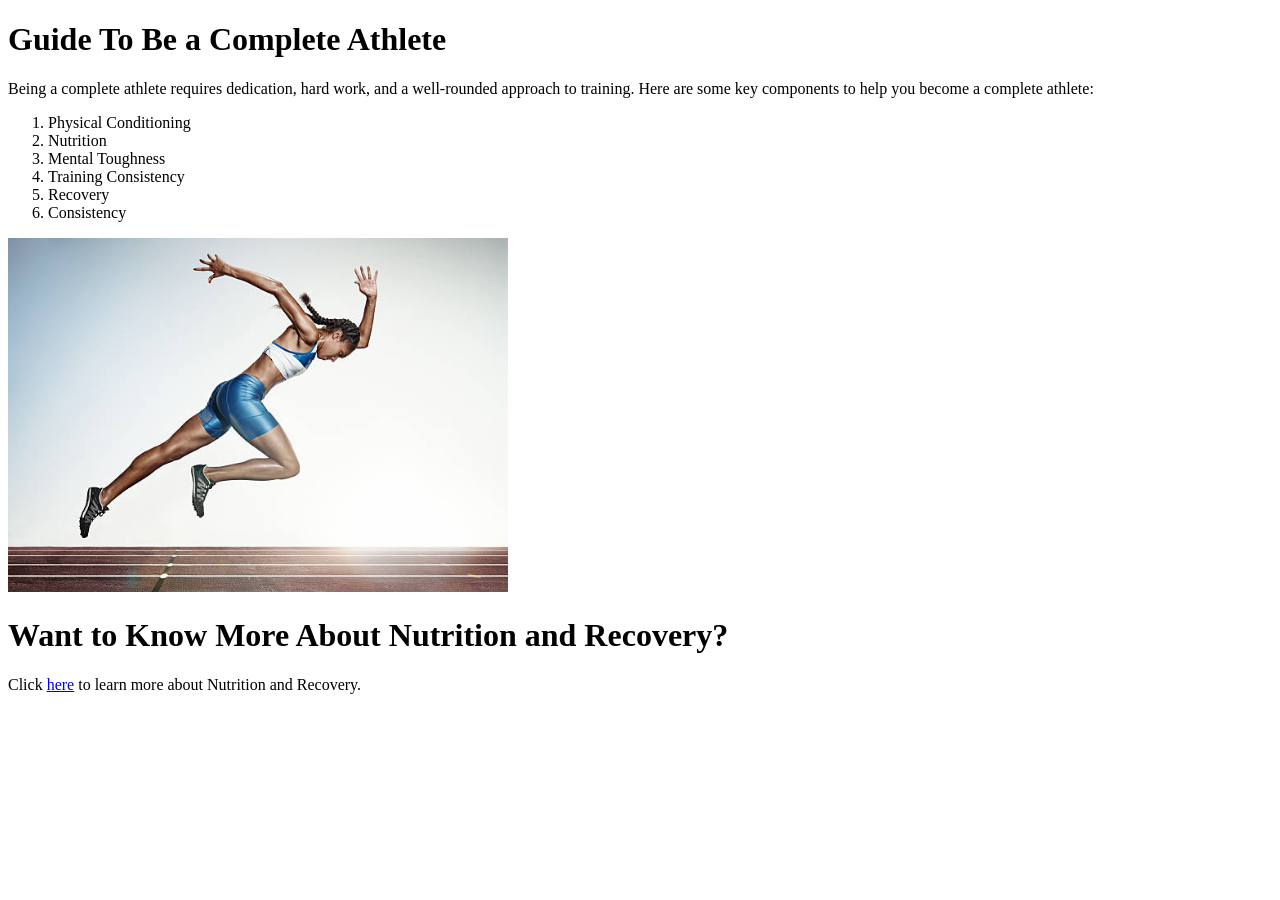
==== index.html @ c0c7e9c7 "Added section, footer and etc tags" ====
<!DOCTYPE html>
<html lang="en">
<head>
    <meta charset="UTF-8">
    <meta name="viewport" content="width=device-width, initial-scale=1.0">
    <title>Guide To Be a Complete Athlete</title>
</head>
<body>
    <h1>Guide To Be a Complete Athlete</h1>
    <p>Being a complete athlete requires dedication, hard work, and a well-rounded approach to training. Here are some key components to help you become a complete athlete:</p>

    <ol>
        <li>Physical Conditioning</li>
        <li>Nutrition</li>
        <li>Mental Toughness</li>
        <li>Training Consistency</li>
        <li>Recovery</li>
        <li>Consistency</li>
    </ol>

    <img src="./images/athlete_running.jpg" alt="Athlete Training" width="500">
    
<footer> 
    <h1>Want to Know More About Nutrition and Recovery?</h1>
    <p>Click <a href = "page 2.html">here</a> to learn more about Nutrition and Recovery.</p>
</footer>


   

    
</body>
</html>
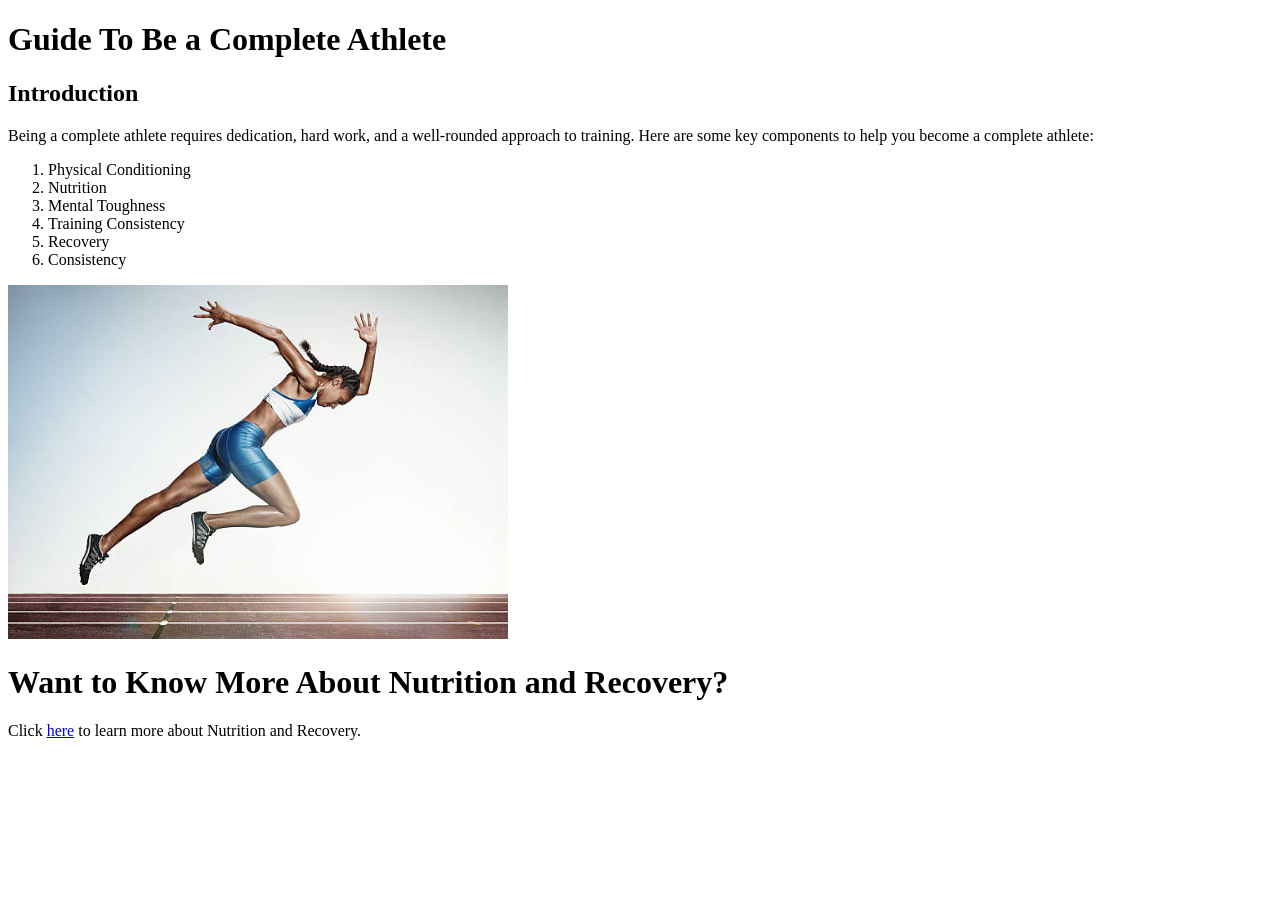
==== commit 2a988bac: "Added title and subheader tags" ====
--- a/index.html
+++ b/index.html
@@ -1,12 +1,15 @@
 <!DOCTYPE html>
 <html lang="en">
 <head>
+     <!-- Link to the stylesheet called style.css -->
+    <link rel="stylesheet" href="./css/style.css" />
     <meta charset="UTF-8">
     <meta name="viewport" content="width=device-width, initial-scale=1.0">
     <title>Guide To Be a Complete Athlete</title>
 </head>
 <body>
-    <h1>Guide To Be a Complete Athlete</h1>
+    <h1 class="title">Guide To Be a Complete Athlete</h1>
+    <h2 class="subheader">Introduction</h2>
     <p>Being a complete athlete requires dedication, hard work, and a well-rounded approach to training. Here are some key components to help you become a complete athlete:</p>
 
     <ol>
--- a/css/style.css
+++ b/css/style.css
@@ -0,0 +1,3 @@
+.subheader{
+    font-weight: bold;
+}
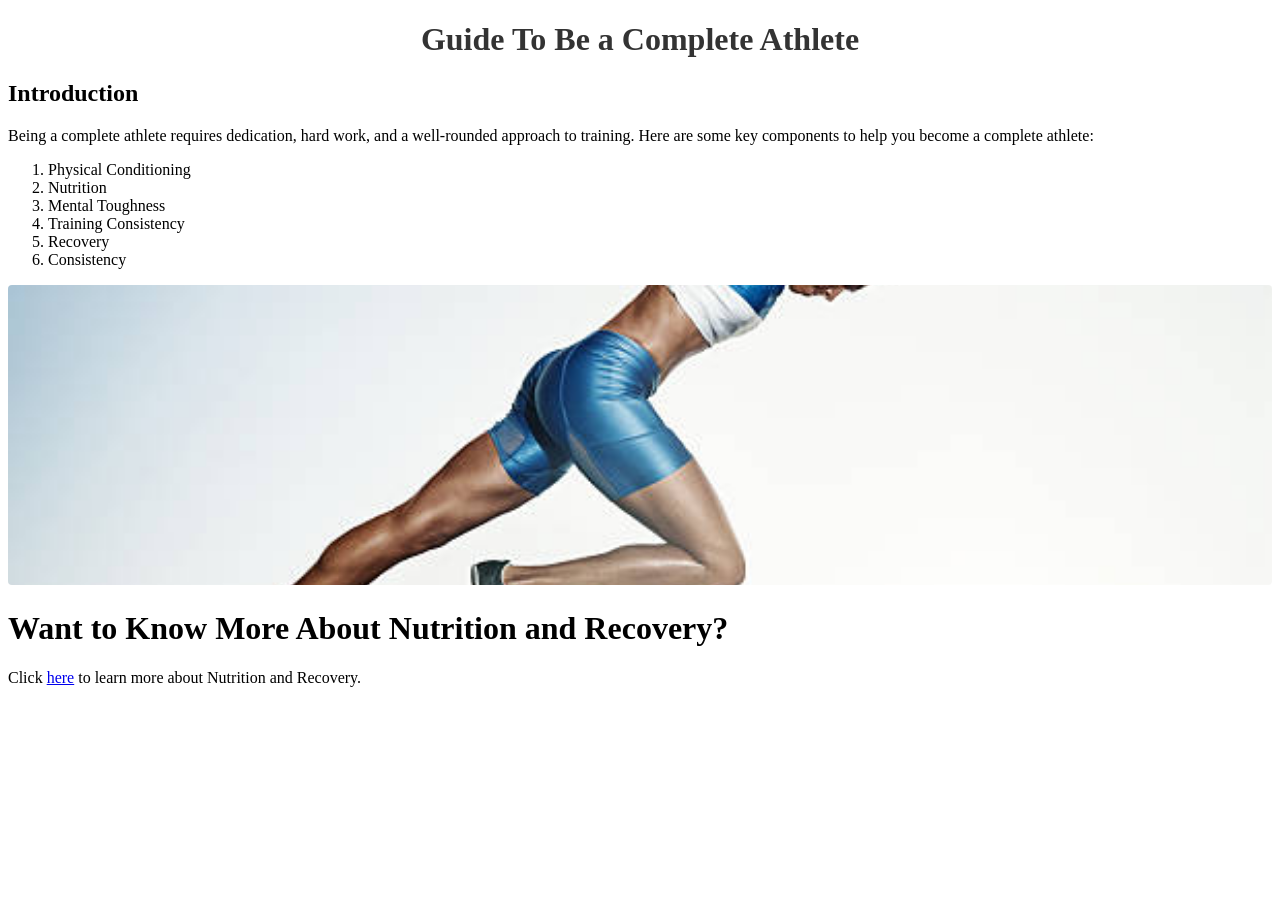
==== commit 82f1704a: "Added a flexbox for page 2" ====
--- a/index.html
+++ b/index.html
@@ -2,7 +2,7 @@
 <html lang="en">
 <head>
      <!-- Link to the stylesheet called style.css -->
-    <link rel="stylesheet" href="./css/style.css" />
+    <link rel="stylesheet" href ="./css/style.css" />
     <meta charset="UTF-8">
     <meta name="viewport" content="width=device-width, initial-scale=1.0">
     <title>Guide To Be a Complete Athlete</title>
--- a/css/style.css
+++ b/css/style.css
@@ -1,3 +1,30 @@
 .subheader{
     font-weight: bold;
-}+}
+
+.flex-container {
+    display: flex;
+    justify-content: space-between;
+    gap: 30px;          /* clean spacing between items */
+    background-color: #f2f2f2;
+    padding: 30px;
+    
+}
+
+.flex-item {
+    flex: 1;   /* makes both images take equal space */
+}
+
+.title {
+    text-align: center;
+    color: #333;
+}
+
+
+  img {
+    width: 100%;
+    height: 300px;       /* same height for both */
+    object-fit: cover;   /* prevents stretching */
+    border-radius: 4px;
+}
+
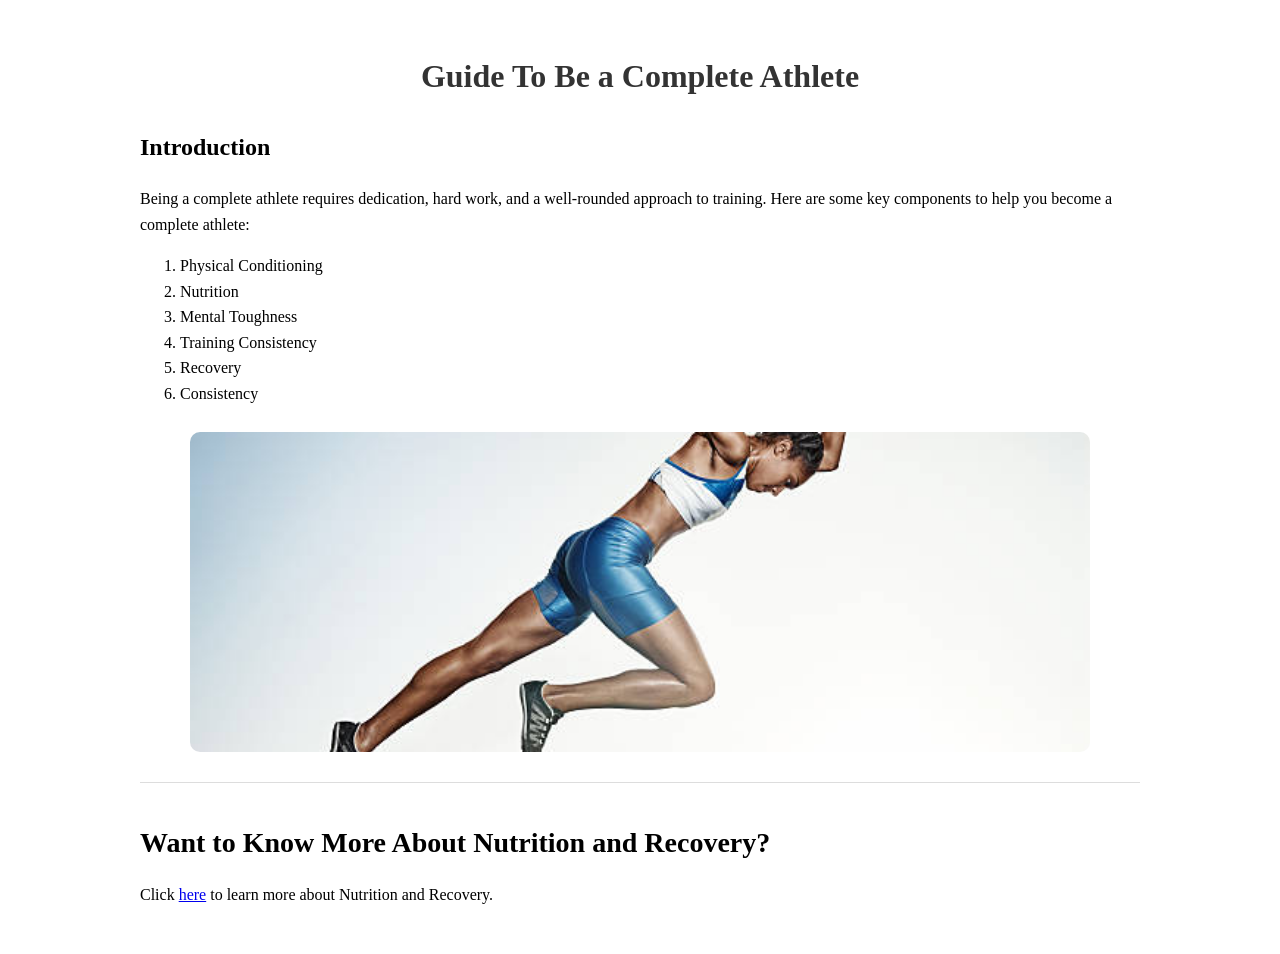
==== commit 14ff0369: "Added css for the main page and footers" ====
--- a/index.html
+++ b/index.html
@@ -21,8 +21,10 @@
         <li>Consistency</li>
     </ol>
 
-    <img src="./images/athlete_running.jpg" alt="Athlete Training" width="500">
     
+        <img src="./images/athlete_running.jpg" alt="Athlete Training hard" class="hero-img">
+    
+
 <footer> 
     <h1>Want to Know More About Nutrition and Recovery?</h1>
     <p>Click <a href = "page 2.html">here</a> to learn more about Nutrition and Recovery.</p>
--- a/css/style.css
+++ b/css/style.css
@@ -1,7 +1,8 @@
 .subheader{
     font-weight: bold;
+    margin-top: 25px;
 }
-
+/* Flexbox layout for the images on page 2 */
 .flex-container {
     display: flex;
     justify-content: space-between;
@@ -21,10 +22,43 @@
 }
 
 
-  img {
+ /* Only style images inside the flex container (page2 images row) */
+ .flex-container img {
     width: 100%;
-    height: 300px;       /* same height for both */
-    object-fit: cover;   /* prevents stretching */
+    height: 300px;       
+    object-fit: cover;   
     border-radius: 4px;
 }
 
+
+/*Main page layout*/
+body {
+  max-width: 1000px;
+  margin: 0 auto;
+  padding: 30px;
+  line-height: 1.6;
+}
+
+
+/* Hero image on index page */
+.hero-img {
+  display: block;
+  width: 100%;
+  max-width: 900px;     
+  height: 320px;       
+  object-fit: cover;    
+  margin: 25px auto;
+  border-radius: 10px;
+}
+
+/* Footer area */
+footer {
+  margin-top: 30px;
+  padding-top: 20px;
+  border-top: 1px solid #ddd;
+}
+
+footer h1 {
+  font-size: 28px;
+  margin-bottom: 10px;
+}
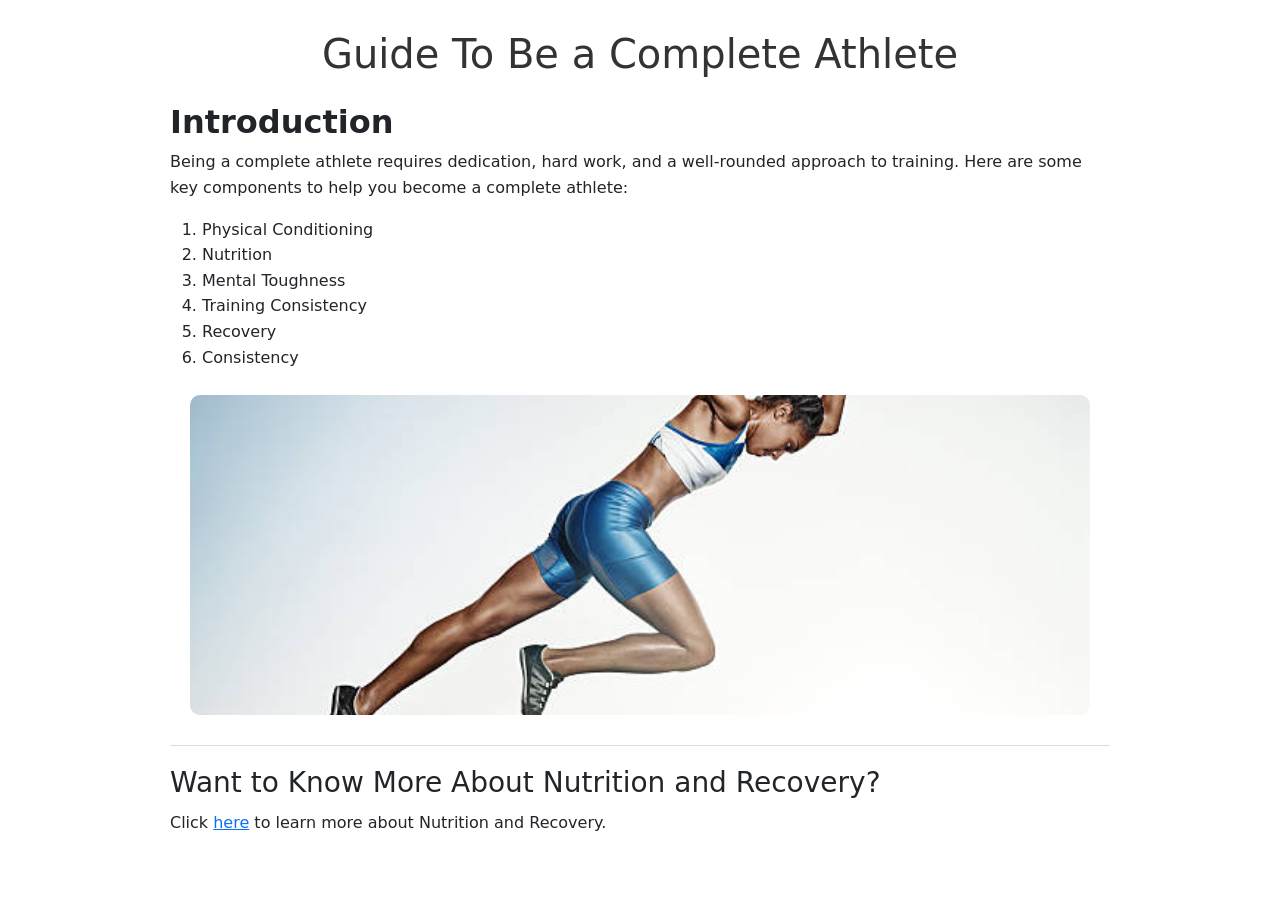
==== commit e5695379: "Added bootstrap to code" ====
--- a/index.html
+++ b/index.html
@@ -1,15 +1,27 @@
 <!DOCTYPE html>
 <html lang="en">
 <head>
-     <!-- Link to the stylesheet called style.css -->
-    <link rel="stylesheet" href ="./css/style.css" />
+    
     <meta charset="UTF-8">
     <meta name="viewport" content="width=device-width, initial-scale=1.0">
     <title>Guide To Be a Complete Athlete</title>
+
+    <!-- Link to the Bootstrap CSS file from a CDN -->
+     <link href="https://cdn.jsdelivr.net/npm/bootstrap@5.3.3/dist/css/bootstrap.min.css" rel="stylesheet" integrity="sha384-QWTKZyjpPEjISv5WaRU9OFeRpok6YctnYmDr5pNlyT2bRjXh0JMhjY6hW+ALEwIH" crossorigin="anonymous">
+
+      <!-- Link to the stylesheet called style.css -->
+    <link rel="stylesheet" href ="./css/style.css" />
+
 </head>
+
 <body>
+    
+<header>
     <h1 class="title">Guide To Be a Complete Athlete</h1>
     <h2 class="subheader">Introduction</h2>
+</header>
+
+<main>
     <p>Being a complete athlete requires dedication, hard work, and a well-rounded approach to training. Here are some key components to help you become a complete athlete:</p>
 
     <ol>
@@ -23,7 +35,7 @@
 
     
         <img src="./images/athlete_running.jpg" alt="Athlete Training hard" class="hero-img">
-    
+ </main>
 
 <footer> 
     <h1>Want to Know More About Nutrition and Recovery?</h1>
--- a/css/style.css
+++ b/css/style.css
@@ -62,3 +62,9 @@
   font-size: 28px;
   margin-bottom: 10px;
 }
+
+@media (max-width: 600px) {
+  body {
+    font-size: 16px;
+  }
+}
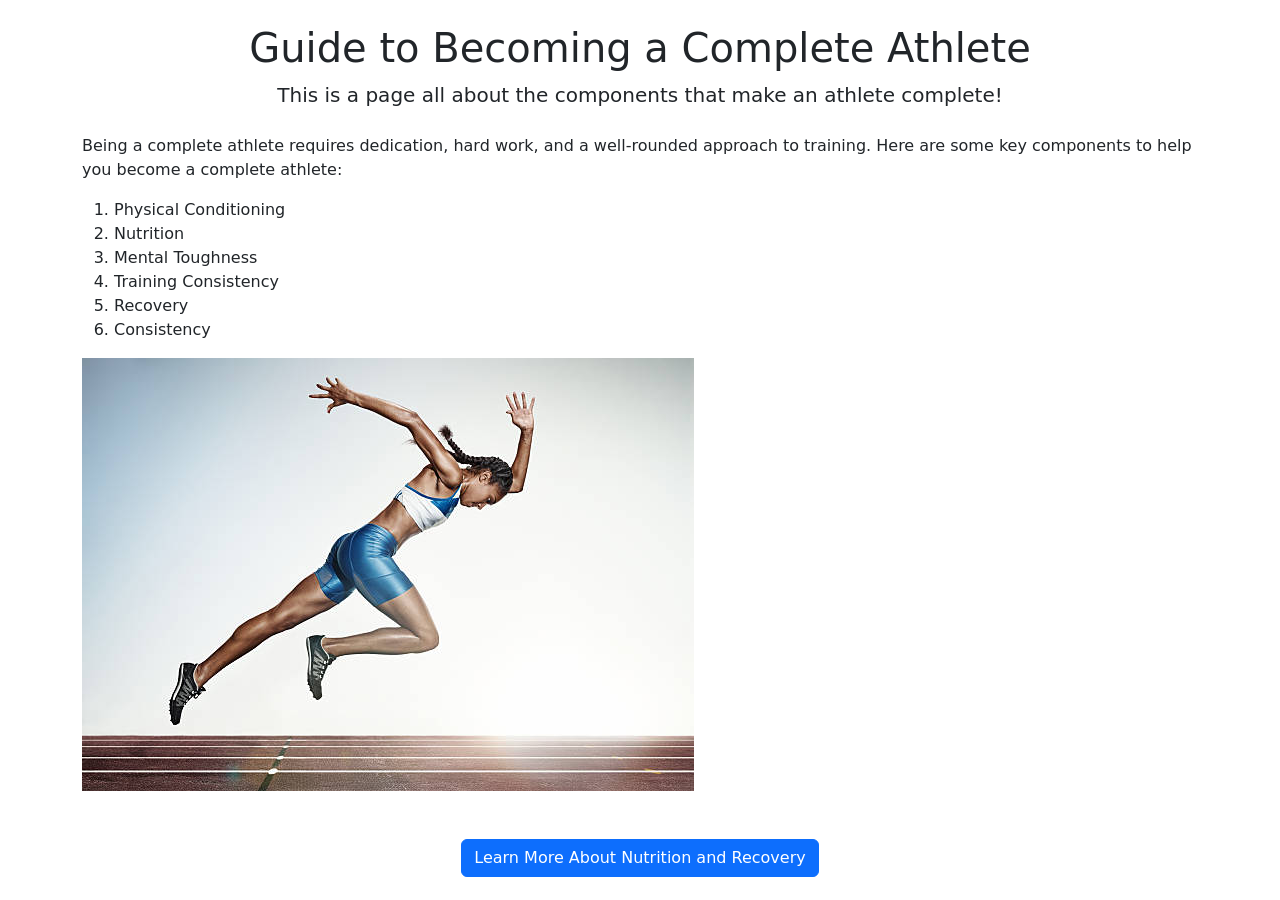
==== commit d7b24202: "Added bootstrap btns and headers in both pages" ====
--- a/index.html
+++ b/index.html
@@ -1,7 +1,7 @@
 <!DOCTYPE html>
 <html lang="en">
 <head>
-    
+
     <meta charset="UTF-8">
     <meta name="viewport" content="width=device-width, initial-scale=1.0">
     <title>Guide To Be a Complete Athlete</title>
@@ -10,15 +10,17 @@
      <link href="https://cdn.jsdelivr.net/npm/bootstrap@5.3.3/dist/css/bootstrap.min.css" rel="stylesheet" integrity="sha384-QWTKZyjpPEjISv5WaRU9OFeRpok6YctnYmDr5pNlyT2bRjXh0JMhjY6hW+ALEwIH" crossorigin="anonymous">
 
       <!-- Link to the stylesheet called style.css -->
-    <link rel="stylesheet" href ="./css/style.css" />
+    
 
 </head>
 
 <body>
-    
-<header>
-    <h1 class="title">Guide To Be a Complete Athlete</h1>
-    <h2 class="subheader">Introduction</h2>
+ <div class="container mt-4">
+    <!-- Your page content goes here -->
+
+<header class="text-center mb-4">
+  <h1>Guide to Becoming a Complete Athlete</h1>
+  <p class="lead">This is a page all about the components that make an athlete complete!</p>
 </header>
 
 <main>
@@ -37,14 +39,14 @@
         <img src="./images/athlete_running.jpg" alt="Athlete Training hard" class="hero-img">
  </main>
 
-<footer> 
-    <h1>Want to Know More About Nutrition and Recovery?</h1>
-    <p>Click <a href = "page 2.html">here</a> to learn more about Nutrition and Recovery.</p>
+ <footer class="mt-5">
+  <nav class="d-flex justify-content-center gap-4">
+    <a href="page 2.html" class="btn btn-primary">Learn More About Nutrition and Recovery</a>
+  </nav>
 </footer>
-
 
    
 
-    
+ </div>
 </body>
 </html>
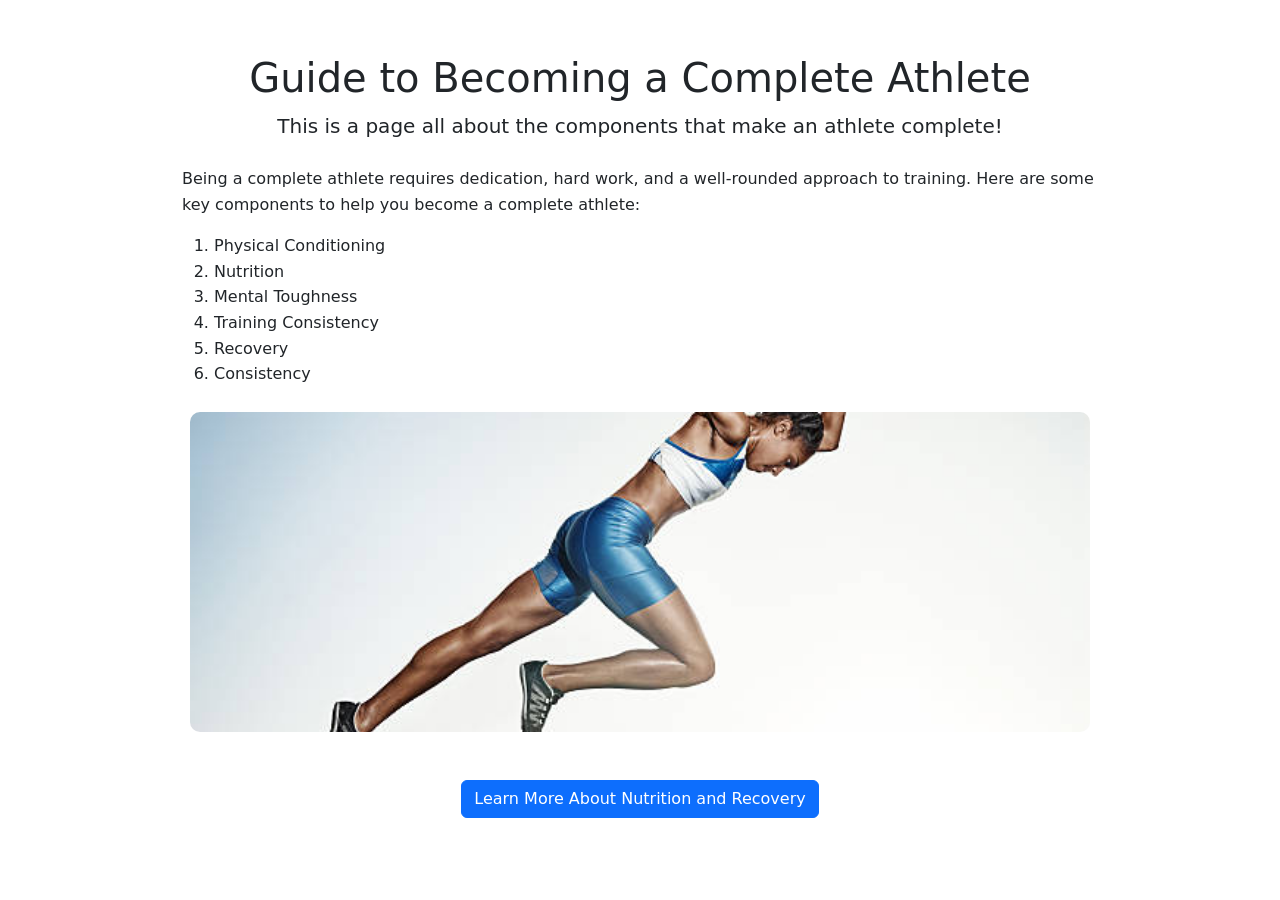
==== commit ea226489: "Added css back and deleted the code that bootstrap is doing" ====
--- a/index.html
+++ b/index.html
@@ -8,8 +8,9 @@
 
     <!-- Link to the Bootstrap CSS file from a CDN -->
      <link href="https://cdn.jsdelivr.net/npm/bootstrap@5.3.3/dist/css/bootstrap.min.css" rel="stylesheet" integrity="sha384-QWTKZyjpPEjISv5WaRU9OFeRpok6YctnYmDr5pNlyT2bRjXh0JMhjY6hW+ALEwIH" crossorigin="anonymous">
-
+     
       <!-- Link to the stylesheet called style.css -->
+       <link rel="stylesheet" href="./css/style.css">
     
 
 </head>
--- a/css/style.css
+++ b/css/style.css
@@ -0,0 +1,60 @@
+.subheader{
+    font-weight: bold;
+    margin-top: 25px;
+}
+/* Flexbox layout for the images on page 2 */
+.flex-container {
+    display: flex;
+    justify-content: space-between;
+    gap: 30px;          /* clean spacing between items */
+    background-color: #f2f2f2;
+    padding: 30px;
+    
+}
+
+.flex-item {
+    flex: 1;   /* makes both images take equal space */
+}
+
+.title {
+    text-align: center;
+    color: #333;
+}
+
+
+ /* Only style images inside the flex container (page2 images row) */
+ .flex-container img {
+    width: 100%;
+    height: 300px;       
+    object-fit: cover;   
+    border-radius: 4px;
+}
+
+
+/*Main page layout*/
+body {
+  max-width: 1000px;
+  margin: 0 auto;
+  padding: 30px;
+  line-height: 1.6;
+}
+
+
+/* Hero image on index page */
+.hero-img {
+  display: block;
+  width: 100%;
+  max-width: 900px;     
+  height: 320px;       
+  object-fit: cover;    
+  margin: 25px auto;
+  border-radius: 10px;
+}
+
+
+
+@media (max-width: 600px) {
+  body {
+    font-size: 16px;
+  }
+}
